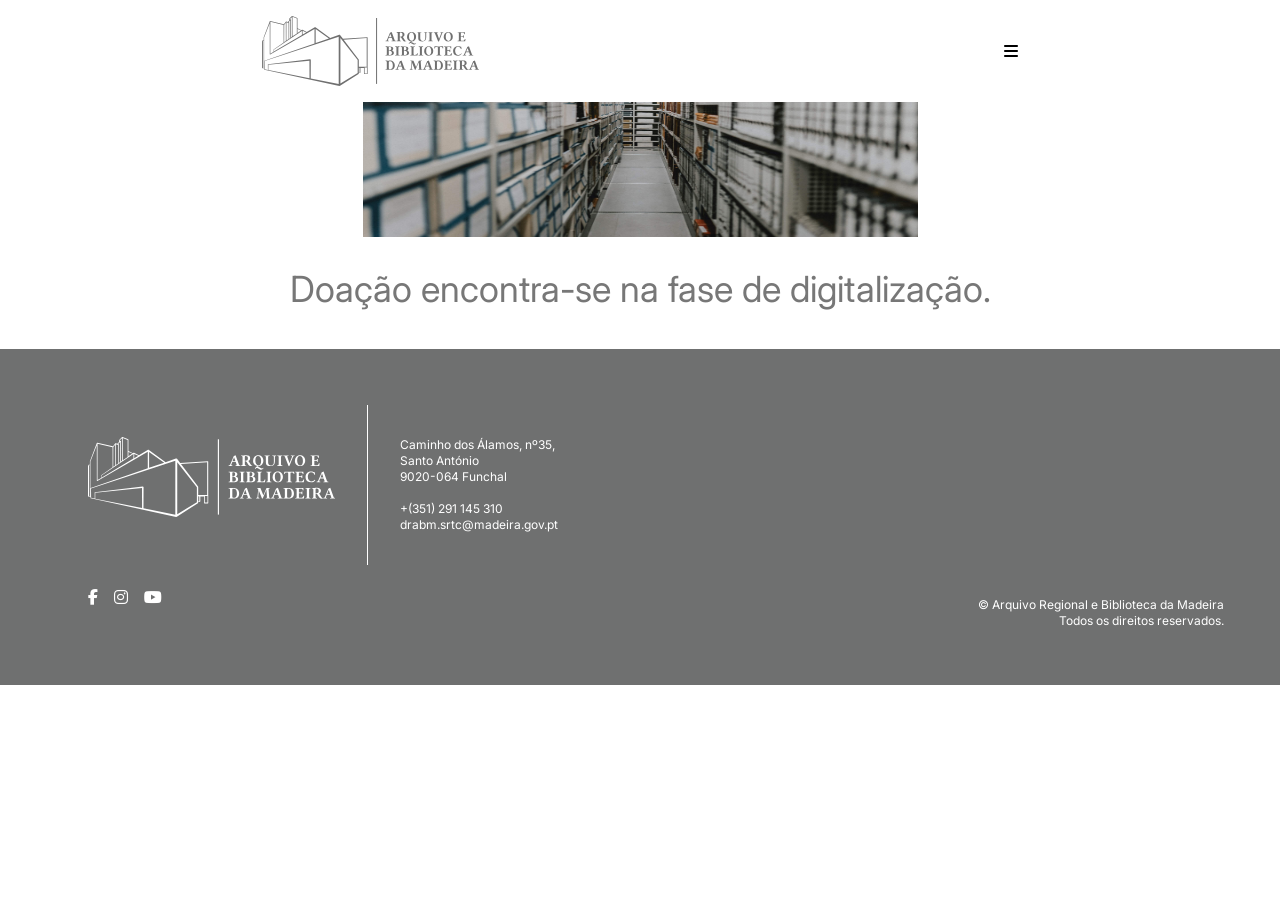
==== src/doacao-notfound.html @ 54fde59d "added doacao-notfound page and fixed width in some box on main page" ====
<!doctype html>
<html lang="pt-pt">
<head>
    <meta charset="UTF-8">
    <meta name="viewport" content="width=device-width, initial-scale=1.0">
    <link rel="stylesheet" href="https://cdnjs.cloudflare.com/ajax/libs/font-awesome/6.6.0/css/all.min.css"
          integrity="sha512-Kc323vGBEqzTmouAECnVceyQqyqdsSiqLQISBL29aUW4U/M7pSPA/gEUZQqv1cwx4OnYxTxve5UMg5GT6L4JJg=="
          crossorigin="anonymous" referrerpolicy="no-referrer"/>
    <link rel="icon" href="../assets/favicon-16x16.png">
    <link href="./output.css" rel="stylesheet">
    <title>Mural ABM</title>
</head>
<body>
<nav class="flex w-full items-center justify-around py-4 lg:items-end fixed bg-white ">
    <a href="https://abm.madeira.gov.pt/"><img src="../assets/logo.svg" alt="logo abm" class="h-[70px]"></a>
    <i class="fa-solid fa-bars lg:hidden"></i>
    <div class="hidden flex-row space-x-4 lg:flex border-b py-2 border-[#707070] w-[1000px] items-center justify-end">
        <a href="info.html" class="text-base uppercase font-bold text-gray-links hover:text-gray-links-hover">Info</a>
        <a href="index.html"
           class="text-base uppercase font-bold text-gray-links hover:text-gray-links-hover">Doadores</a>
        <a href="https://abm.madeira.gov.pt/contactos/"
           class="text-base uppercase font-bold text-gray-links hover:text-gray-links-hover" target="_blank">Contacte-nos</a>
    </div>
</nav>

<main class="flex flex-col justify-center items-center">
    <img src="../assets/info.jpg" alt="" class="w-[555px] h-[237px] lg:w-[1600px] lg:h-[686px] ">

    <h1 class="text-4xl mt-8 text-gray-links">Doação encontra-se na fase de digitalização.</h1>
</main>
<footer class="bg-[#6F7070] p-14 mt-10 flex flex-col lg:flex-row">
    <div class="flex flex-row lg:ml-[100px]">
        <div class="p-8">
            <img src="../assets/logo_white.svg" alt="logo" class="h-[80px] lg:h-full">
        </div>
        <div class="border-white border-l p-8 space-y-4">
            <p class="text-xs text-white">Caminho dos Álamos, nº35, <br> Santo António <br> 9020-064 Funchal</p>
            <div>
                <p class="text-xs text-white">+(351) 291 145 310</p>
                <p class="text-xs text-white">drabm.srtc@madeira.gov.pt</p>
            </div>
        </div>
    </div>
    <div class="flex flex-row justify-between items-center lg:w-full lg:border-white lg:border-l">
        <div class="flex flex-row px-8 space-x-4">
            <a href="https://www.facebook.com/arquivobibliotecamadeira/"><i
                    class="fa-brands fa-facebook-f text-white"></i></a>
            <a href="https://www.instagram.com/arquivo.biblioteca.madeira/"><i
                    class="fa-brands fa-instagram text-white"></i></a>
            <a href="https://www.youtube.com/channel/UCJ10uMI0Lk1GGE_F5EHrBcg"> <i
                    class="fa-brands fa-youtube text-white"></i></a>
        </div>
        <div class="mt-8 lg:mr-[150px]">
            <p class="text-xs text-white text-end ">© Arquivo Regional e Biblioteca da Madeira <br> Todos os direitos
                reservados.</p>
        </div>
    </div>
</footer>
</body>
</html>
---- src/output.css ----
@import url('https://fonts.googleapis.com/css2?family=Inter:ital,opsz,wght@0,14..32,100..900;1,14..32,100..900&display=swap');

/*
! tailwindcss v3.4.10 | MIT License | https://tailwindcss.com
*/

/*
1. Prevent padding and border from affecting element width. (https://github.com/mozdevs/cssremedy/issues/4)
2. Allow adding a border to an element by just adding a border-width. (https://github.com/tailwindcss/tailwindcss/pull/116)
*/

*,
::before,
::after {
  box-sizing: border-box;
  /* 1 */
  border-width: 0;
  /* 2 */
  border-style: solid;
  /* 2 */
  border-color: #e5e7eb;
  /* 2 */
}

::before,
::after {
  --tw-content: '';
}

/*
1. Use a consistent sensible line-height in all browsers.
2. Prevent adjustments of font size after orientation changes in iOS.
3. Use a more readable tab size.
4. Use the user's configured `sans` font-family by default.
5. Use the user's configured `sans` font-feature-settings by default.
6. Use the user's configured `sans` font-variation-settings by default.
7. Disable tap highlights on iOS
*/

html,
:host {
  line-height: 1.5;
  /* 1 */
  -webkit-text-size-adjust: 100%;
  /* 2 */
  -moz-tab-size: 4;
  /* 3 */
  -o-tab-size: 4;
     tab-size: 4;
  /* 3 */
  font-family: ui-sans-serif, system-ui, sans-serif, "Apple Color Emoji", "Segoe UI Emoji", "Segoe UI Symbol", "Noto Color Emoji";
  /* 4 */
  font-feature-settings: normal;
  /* 5 */
  font-variation-settings: normal;
  /* 6 */
  -webkit-tap-highlight-color: transparent;
  /* 7 */
}

/*
1. Remove the margin in all browsers.
2. Inherit line-height from `html` so users can set them as a class directly on the `html` element.
*/

body {
  margin: 0;
  /* 1 */
  line-height: inherit;
  /* 2 */
}

/*
1. Add the correct height in Firefox.
2. Correct the inheritance of border color in Firefox. (https://bugzilla.mozilla.org/show_bug.cgi?id=190655)
3. Ensure horizontal rules are visible by default.
*/

hr {
  height: 0;
  /* 1 */
  color: inherit;
  /* 2 */
  border-top-width: 1px;
  /* 3 */
}

/*
Add the correct text decoration in Chrome, Edge, and Safari.
*/

abbr:where([title]) {
  -webkit-text-decoration: underline dotted;
          text-decoration: underline dotted;
}

/*
Remove the default font size and weight for headings.
*/

h1,
h2,
h3,
h4,
h5,
h6 {
  font-size: inherit;
  font-weight: inherit;
}

/*
Reset links to optimize for opt-in styling instead of opt-out.
*/

a {
  color: inherit;
  text-decoration: inherit;
}

/*
Add the correct font weight in Edge and Safari.
*/

b,
strong {
  font-weight: bolder;
}

/*
1. Use the user's configured `mono` font-family by default.
2. Use the user's configured `mono` font-feature-settings by default.
3. Use the user's configured `mono` font-variation-settings by default.
4. Correct the odd `em` font sizing in all browsers.
*/

code,
kbd,
samp,
pre {
  font-family: ui-monospace, SFMono-Regular, Menlo, Monaco, Consolas, "Liberation Mono", "Courier New", monospace;
  /* 1 */
  font-feature-settings: normal;
  /* 2 */
  font-variation-settings: normal;
  /* 3 */
  font-size: 1em;
  /* 4 */
}

/*
Add the correct font size in all browsers.
*/

small {
  font-size: 80%;
}

/*
Prevent `sub` and `sup` elements from affecting the line height in all browsers.
*/

sub,
sup {
  font-size: 75%;
  line-height: 0;
  position: relative;
  vertical-align: baseline;
}

sub {
  bottom: -0.25em;
}

sup {
  top: -0.5em;
}

/*
1. Remove text indentation from table contents in Chrome and Safari. (https://bugs.chromium.org/p/chromium/issues/detail?id=999088, https://bugs.webkit.org/show_bug.cgi?id=201297)
2. Correct table border color inheritance in all Chrome and Safari. (https://bugs.chromium.org/p/chromium/issues/detail?id=935729, https://bugs.webkit.org/show_bug.cgi?id=195016)
3. Remove gaps between table borders by default.
*/

table {
  text-indent: 0;
  /* 1 */
  border-color: inherit;
  /* 2 */
  border-collapse: collapse;
  /* 3 */
}

/*
1. Change the font styles in all browsers.
2. Remove the margin in Firefox and Safari.
3. Remove default padding in all browsers.
*/

button,
input,
optgroup,
select,
textarea {
  font-family: inherit;
  /* 1 */
  font-feature-settings: inherit;
  /* 1 */
  font-variation-settings: inherit;
  /* 1 */
  font-size: 100%;
  /* 1 */
  font-weight: inherit;
  /* 1 */
  line-height: inherit;
  /* 1 */
  letter-spacing: inherit;
  /* 1 */
  color: inherit;
  /* 1 */
  margin: 0;
  /* 2 */
  padding: 0;
  /* 3 */
}

/*
Remove the inheritance of text transform in Edge and Firefox.
*/

button,
select {
  text-transform: none;
}

/*
1. Correct the inability to style clickable types in iOS and Safari.
2. Remove default button styles.
*/

button,
input:where([type='button']),
input:where([type='reset']),
input:where([type='submit']) {
  -webkit-appearance: button;
  /* 1 */
  background-color: transparent;
  /* 2 */
  background-image: none;
  /* 2 */
}

/*
Use the modern Firefox focus style for all focusable elements.
*/

:-moz-focusring {
  outline: auto;
}

/*
Remove the additional `:invalid` styles in Firefox. (https://github.com/mozilla/gecko-dev/blob/2f9eacd9d3d995c937b4251a5557d95d494c9be1/layout/style/res/forms.css#L728-L737)
*/

:-moz-ui-invalid {
  box-shadow: none;
}

/*
Add the correct vertical alignment in Chrome and Firefox.
*/

progress {
  vertical-align: baseline;
}

/*
Correct the cursor style of increment and decrement buttons in Safari.
*/

::-webkit-inner-spin-button,
::-webkit-outer-spin-button {
  height: auto;
}

/*
1. Correct the odd appearance in Chrome and Safari.
2. Correct the outline style in Safari.
*/

[type='search'] {
  -webkit-appearance: textfield;
  /* 1 */
  outline-offset: -2px;
  /* 2 */
}

/*
Remove the inner padding in Chrome and Safari on macOS.
*/

::-webkit-search-decoration {
  -webkit-appearance: none;
}

/*
1. Correct the inability to style clickable types in iOS and Safari.
2. Change font properties to `inherit` in Safari.
*/

::-webkit-file-upload-button {
  -webkit-appearance: button;
  /* 1 */
  font: inherit;
  /* 2 */
}

/*
Add the correct display in Chrome and Safari.
*/

summary {
  display: list-item;
}

/*
Removes the default spacing and border for appropriate elements.
*/

blockquote,
dl,
dd,
h1,
h2,
h3,
h4,
h5,
h6,
hr,
figure,
p,
pre {
  margin: 0;
}

fieldset {
  margin: 0;
  padding: 0;
}

legend {
  padding: 0;
}

ol,
ul,
menu {
  list-style: none;
  margin: 0;
  padding: 0;
}

/*
Reset default styling for dialogs.
*/

dialog {
  padding: 0;
}

/*
Prevent resizing textareas horizontally by default.
*/

textarea {
  resize: vertical;
}

/*
1. Reset the default placeholder opacity in Firefox. (https://github.com/tailwindlabs/tailwindcss/issues/3300)
2. Set the default placeholder color to the user's configured gray 400 color.
*/

input::-moz-placeholder, textarea::-moz-placeholder {
  opacity: 1;
  /* 1 */
  color: #9ca3af;
  /* 2 */
}

input::placeholder,
textarea::placeholder {
  opacity: 1;
  /* 1 */
  color: #9ca3af;
  /* 2 */
}

/*
Set the default cursor for buttons.
*/

button,
[role="button"] {
  cursor: pointer;
}

/*
Make sure disabled buttons don't get the pointer cursor.
*/

:disabled {
  cursor: default;
}

/*
1. Make replaced elements `display: block` by default. (https://github.com/mozdevs/cssremedy/issues/14)
2. Add `vertical-align: middle` to align replaced elements more sensibly by default. (https://github.com/jensimmons/cssremedy/issues/14#issuecomment-634934210)
   This can trigger a poorly considered lint error in some tools but is included by design.
*/

img,
svg,
video,
canvas,
audio,
iframe,
embed,
object {
  display: block;
  /* 1 */
  vertical-align: middle;
  /* 2 */
}

/*
Constrain images and videos to the parent width and preserve their intrinsic aspect ratio. (https://github.com/mozdevs/cssremedy/issues/14)
*/

img,
video {
  max-width: 100%;
  height: auto;
}

/* Make elements with the HTML hidden attribute stay hidden by default */

[hidden] {
  display: none;
}

*, ::before, ::after{
  --tw-border-spacing-x: 0;
  --tw-border-spacing-y: 0;
  --tw-translate-x: 0;
  --tw-translate-y: 0;
  --tw-rotate: 0;
  --tw-skew-x: 0;
  --tw-skew-y: 0;
  --tw-scale-x: 1;
  --tw-scale-y: 1;
  --tw-pan-x:  ;
  --tw-pan-y:  ;
  --tw-pinch-zoom:  ;
  --tw-scroll-snap-strictness: proximity;
  --tw-gradient-from-position:  ;
  --tw-gradient-via-position:  ;
  --tw-gradient-to-position:  ;
  --tw-ordinal:  ;
  --tw-slashed-zero:  ;
  --tw-numeric-figure:  ;
  --tw-numeric-spacing:  ;
  --tw-numeric-fraction:  ;
  --tw-ring-inset:  ;
  --tw-ring-offset-width: 0px;
  --tw-ring-offset-color: #fff;
  --tw-ring-color: rgb(59 130 246 / 0.5);
  --tw-ring-offset-shadow: 0 0 #0000;
  --tw-ring-shadow: 0 0 #0000;
  --tw-shadow: 0 0 #0000;
  --tw-shadow-colored: 0 0 #0000;
  --tw-blur:  ;
  --tw-brightness:  ;
  --tw-contrast:  ;
  --tw-grayscale:  ;
  --tw-hue-rotate:  ;
  --tw-invert:  ;
  --tw-saturate:  ;
  --tw-sepia:  ;
  --tw-drop-shadow:  ;
  --tw-backdrop-blur:  ;
  --tw-backdrop-brightness:  ;
  --tw-backdrop-contrast:  ;
  --tw-backdrop-grayscale:  ;
  --tw-backdrop-hue-rotate:  ;
  --tw-backdrop-invert:  ;
  --tw-backdrop-opacity:  ;
  --tw-backdrop-saturate:  ;
  --tw-backdrop-sepia:  ;
  --tw-contain-size:  ;
  --tw-contain-layout:  ;
  --tw-contain-paint:  ;
  --tw-contain-style:  ;
}

::backdrop{
  --tw-border-spacing-x: 0;
  --tw-border-spacing-y: 0;
  --tw-translate-x: 0;
  --tw-translate-y: 0;
  --tw-rotate: 0;
  --tw-skew-x: 0;
  --tw-skew-y: 0;
  --tw-scale-x: 1;
  --tw-scale-y: 1;
  --tw-pan-x:  ;
  --tw-pan-y:  ;
  --tw-pinch-zoom:  ;
  --tw-scroll-snap-strictness: proximity;
  --tw-gradient-from-position:  ;
  --tw-gradient-via-position:  ;
  --tw-gradient-to-position:  ;
  --tw-ordinal:  ;
  --tw-slashed-zero:  ;
  --tw-numeric-figure:  ;
  --tw-numeric-spacing:  ;
  --tw-numeric-fraction:  ;
  --tw-ring-inset:  ;
  --tw-ring-offset-width: 0px;
  --tw-ring-offset-color: #fff;
  --tw-ring-color: rgb(59 130 246 / 0.5);
  --tw-ring-offset-shadow: 0 0 #0000;
  --tw-ring-shadow: 0 0 #0000;
  --tw-shadow: 0 0 #0000;
  --tw-shadow-colored: 0 0 #0000;
  --tw-blur:  ;
  --tw-brightness:  ;
  --tw-contrast:  ;
  --tw-grayscale:  ;
  --tw-hue-rotate:  ;
  --tw-invert:  ;
  --tw-saturate:  ;
  --tw-sepia:  ;
  --tw-drop-shadow:  ;
  --tw-backdrop-blur:  ;
  --tw-backdrop-brightness:  ;
  --tw-backdrop-contrast:  ;
  --tw-backdrop-grayscale:  ;
  --tw-backdrop-hue-rotate:  ;
  --tw-backdrop-invert:  ;
  --tw-backdrop-opacity:  ;
  --tw-backdrop-saturate:  ;
  --tw-backdrop-sepia:  ;
  --tw-contain-size:  ;
  --tw-contain-layout:  ;
  --tw-contain-paint:  ;
  --tw-contain-style:  ;
}

.container{
  width: 100%;
}

@media (min-width: 384px){
  .container{
    max-width: 384px;
  }
}

@media (min-width: 640px){
  .container{
    max-width: 640px;
  }
}

@media (min-width: 1536px){
  .container{
    max-width: 1536px;
  }
}

.fixed{
  position: fixed;
}

.absolute{
  position: absolute;
}

.relative{
  position: relative;
}

.top-0{
  top: 0px;
}

.z-40{
  z-index: 40;
}

.z-0{
  z-index: 0;
}

.z-50{
  z-index: 50;
}

.mx-auto{
  margin-left: auto;
  margin-right: auto;
}

.mt-0{
  margin-top: 0px;
}

.mt-10{
  margin-top: 2.5rem;
}

.mt-16{
  margin-top: 4rem;
}

.mt-8{
  margin-top: 2rem;
}

.flex{
  display: flex;
}

.hidden{
  display: none;
}

.h-\[237px\]{
  height: 237px;
}

.h-\[70px\]{
  height: 70px;
}

.h-\[80px\]{
  height: 80px;
}

.h-\[200px\]{
  height: 200px;
}

.h-\[100px\]{
  height: 100px;
}

.w-\[1000px\]{
  width: 1000px;
}

.w-\[555px\]{
  width: 555px;
}

.w-fit{
  width: -moz-fit-content;
  width: fit-content;
}

.w-full{
  width: 100%;
}

.flex-row{
  flex-direction: row;
}

.flex-col{
  flex-direction: column;
}

.items-start{
  align-items: flex-start;
}

.items-end{
  align-items: flex-end;
}

.items-center{
  align-items: center;
}

.justify-start{
  justify-content: flex-start;
}

.justify-end{
  justify-content: flex-end;
}

.justify-center{
  justify-content: center;
}

.justify-between{
  justify-content: space-between;
}

.justify-around{
  justify-content: space-around;
}

.space-x-4 > :not([hidden]) ~ :not([hidden]){
  --tw-space-x-reverse: 0;
  margin-right: calc(1rem * var(--tw-space-x-reverse));
  margin-left: calc(1rem * calc(1 - var(--tw-space-x-reverse)));
}

.space-y-4 > :not([hidden]) ~ :not([hidden]){
  --tw-space-y-reverse: 0;
  margin-top: calc(1rem * calc(1 - var(--tw-space-y-reverse)));
  margin-bottom: calc(1rem * var(--tw-space-y-reverse));
}

.rounded-full{
  border-radius: 9999px;
}

.border{
  border-width: 1px;
}

.border-b{
  border-bottom-width: 1px;
}

.border-l{
  border-left-width: 1px;
}

.border-\[\#707070\]{
  --tw-border-opacity: 1;
  border-color: rgb(112 112 112 / var(--tw-border-opacity));
}

.border-white{
  --tw-border-opacity: 1;
  border-color: rgb(255 255 255 / var(--tw-border-opacity));
}

.bg-\[\#6F7070\]{
  --tw-bg-opacity: 1;
  background-color: rgb(111 112 112 / var(--tw-bg-opacity));
}

.bg-white{
  --tw-bg-opacity: 1;
  background-color: rgb(255 255 255 / var(--tw-bg-opacity));
}

.p-14{
  padding: 3.5rem;
}

.p-20{
  padding: 5rem;
}

.p-4{
  padding: 1rem;
}

.p-8{
  padding: 2rem;
}

.px-20{
  padding-left: 5rem;
  padding-right: 5rem;
}

.px-4{
  padding-left: 1rem;
  padding-right: 1rem;
}

.px-8{
  padding-left: 2rem;
  padding-right: 2rem;
}

.py-2{
  padding-top: 0.5rem;
  padding-bottom: 0.5rem;
}

.py-4{
  padding-top: 1rem;
  padding-bottom: 1rem;
}

.text-center{
  text-align: center;
}

.text-end{
  text-align: end;
}

.text-2xl{
  font-size: 1.5rem;
  line-height: 2rem;
}

.text-4xl{
  font-size: 2.25rem;
  line-height: 2.5rem;
}

.text-base{
  font-size: 1rem;
  line-height: 1.5rem;
}

.text-lg{
  font-size: 1.125rem;
  line-height: 1.75rem;
}

.text-xl{
  font-size: 1.25rem;
  line-height: 1.75rem;
}

.text-xs{
  font-size: 0.75rem;
  line-height: 1rem;
}

.font-bold{
  font-weight: 700;
}

.font-light{
  font-weight: 300;
}

.uppercase{
  text-transform: uppercase;
}

.leading-none{
  line-height: 1;
}

.text-\[\#707070\]{
  --tw-text-opacity: 1;
  color: rgb(112 112 112 / var(--tw-text-opacity));
}

.text-gray-links{
  --tw-text-opacity: 1;
  color: rgb(119 119 119 / var(--tw-text-opacity));
}

.text-title-gray{
  --tw-text-opacity: 1;
  color: rgb(112 112 112 / var(--tw-text-opacity));
}

.text-white{
  --tw-text-opacity: 1;
  color: rgb(255 255 255 / var(--tw-text-opacity));
}

.drop-shadow{
  --tw-drop-shadow: drop-shadow(0 1px 2px rgb(0 0 0 / 0.1)) drop-shadow(0 1px 1px rgb(0 0 0 / 0.06));
  filter: var(--tw-blur) var(--tw-brightness) var(--tw-contrast) var(--tw-grayscale) var(--tw-hue-rotate) var(--tw-invert) var(--tw-saturate) var(--tw-sepia) var(--tw-drop-shadow);
}

body {
  font-family: "Inter", sans-serif;
  font-optical-sizing: auto;
}

.box-50{
  display: flex;
  height: 60px;
  width: 100%;
  align-items: center;
  justify-content: center;
  border-width: 1px;
  --tw-border-opacity: 1;
  border-color: rgb(119 118 109 / var(--tw-border-opacity));
  padding-left: 0.75rem;
  padding-right: 0.75rem;
  padding-top: 6px;
  padding-bottom: 6px;
  text-align: center;
  font-size: 1rem;
  line-height: 1.5rem;
  font-weight: 700;
  --tw-text-opacity: 1;
  color: rgb(119 118 109 / var(--tw-text-opacity));
}

.box-50:hover{
  cursor: pointer;
  --tw-bg-opacity: 1;
  background-color: rgb(119 118 109 / var(--tw-bg-opacity));
  --tw-text-opacity: 1;
  color: rgb(255 255 255 / var(--tw-text-opacity));
}

@media (min-width: 640px){
  .box-50{
    width: -moz-fit-content;
    width: fit-content;
    align-items: flex-start;
  }
}

@media (min-width: 1536px){
  .box-50{
    width: 216.28px;
    justify-content: flex-start;
    border-width: 2px;
    text-align: start;
  }
}

.box-75{
  display: flex;
  height: 85px;
  width: 100%;
  align-items: center;
  justify-content: center;
  border-width: 1px;
  --tw-border-opacity: 1;
  border-color: rgb(181 181 174 / var(--tw-border-opacity));
  padding-left: 0.75rem;
  padding-right: 0.75rem;
  padding-top: 6px;
  padding-bottom: 6px;
  text-align: center;
  font-size: 1rem;
  line-height: 1.5rem;
  font-weight: 700;
  --tw-text-opacity: 1;
  color: rgb(181 181 174 / var(--tw-text-opacity));
}

.box-75:hover{
  cursor: pointer;
  --tw-bg-opacity: 1;
  background-color: rgb(181 181 174 / var(--tw-bg-opacity));
  --tw-text-opacity: 1;
  color: rgb(255 255 255 / var(--tw-text-opacity));
}

@media (min-width: 640px){
  .box-75{
    width: -moz-fit-content;
    width: fit-content;
    align-items: flex-start;
  }
}

@media (min-width: 1536px){
  .box-75{
    width: 216.28px;
    justify-content: flex-start;
    border-width: 2px;
    text-align: start;
  }
}

.box-100{
  display: flex;
  height: 100px;
  width: 100%;
  align-items: center;
  justify-content: center;
  border-width: 1px;
  --tw-border-opacity: 1;
  border-color: rgb(147 147 147 / var(--tw-border-opacity));
  padding-left: 0.75rem;
  padding-right: 0.75rem;
  padding-top: 6px;
  padding-bottom: 6px;
  text-align: center;
  font-size: 1rem;
  line-height: 1.5rem;
  font-weight: 700;
  --tw-text-opacity: 1;
  color: rgb(147 147 147 / var(--tw-text-opacity));
}

.box-100:hover{
  cursor: pointer;
  --tw-bg-opacity: 1;
  background-color: rgb(147 147 147 / var(--tw-bg-opacity));
  --tw-text-opacity: 1;
  color: rgb(255 255 255 / var(--tw-text-opacity));
}

@media (min-width: 640px){
  .box-100{
    width: -moz-fit-content;
    width: fit-content;
    align-items: flex-start;
  }
}

@media (min-width: 1536px){
  .box-100{
    width: 216.28px;
    justify-content: flex-start;
    border-width: 2px;
    text-align: start;
  }
}

.hover\:bg-\[\#707070\]:hover{
  --tw-bg-opacity: 1;
  background-color: rgb(112 112 112 / var(--tw-bg-opacity));
}

.hover\:text-gray-links-hover:hover{
  --tw-text-opacity: 1;
  color: rgb(181 181 174 / var(--tw-text-opacity));
}

.hover\:text-white:hover{
  --tw-text-opacity: 1;
  color: rgb(255 255 255 / var(--tw-text-opacity));
}

@media (min-width: 640px){
  .sm\:mt-\[25px\]{
    margin-top: 25px;
  }

  .sm\:flex-row{
    flex-direction: row;
  }

  .sm\:items-start{
    align-items: flex-start;
  }

  .sm\:items-end{
    align-items: flex-end;
  }

  .sm\:justify-center{
    justify-content: center;
  }
}

@media (min-width: 1536px){
  .lg\:fixed{
    position: fixed;
  }

  .lg\:absolute{
    position: absolute;
  }

  .lg\:relative{
    position: relative;
  }

  .lg\:-top-10{
    top: -2.5rem;
  }

  .lg\:-top-\[102px\]{
    top: -102px;
  }

  .lg\:-top-\[140px\]{
    top: -140px;
  }

  .lg\:-top-\[142px\]{
    top: -142px;
  }

  .lg\:-top-\[157px\]{
    top: -157px;
  }

  .lg\:-top-\[159px\]{
    top: -159px;
  }

  .lg\:-top-\[171px\]{
    top: -171px;
  }

  .lg\:-top-\[174px\]{
    top: -174px;
  }

  .lg\:-top-\[175px\]{
    top: -175px;
  }

  .lg\:-top-\[17px\]{
    top: -17px;
  }

  .lg\:-top-\[199px\]{
    top: -199px;
  }

  .lg\:-top-\[213px\]{
    top: -213px;
  }

  .lg\:-top-\[216px\]{
    top: -216px;
  }

  .lg\:-top-\[230px\]{
    top: -230px;
  }

  .lg\:-top-\[233px\]{
    top: -233px;
  }

  .lg\:-top-\[247px\]{
    top: -247px;
  }

  .lg\:-top-\[258px\]{
    top: -258px;
  }

  .lg\:-top-\[275px\]{
    top: -275px;
  }

  .lg\:-top-\[292px\]{
    top: -292px;
  }

  .lg\:-top-\[2px\]{
    top: -2px;
  }

  .lg\:-top-\[300px\]{
    top: -300px;
  }

  .lg\:-top-\[316px\]{
    top: -316px;
  }

  .lg\:-top-\[318px\]{
    top: -318px;
  }

  .lg\:-top-\[341px\]{
    top: -341px;
  }

  .lg\:-top-\[358px\]{
    top: -358px;
  }

  .lg\:-top-\[389px\]{
    top: -389px;
  }

  .lg\:-top-\[399px\]{
    top: -399px;
  }

  .lg\:-top-\[406px\]{
    top: -406px;
  }

  .lg\:-top-\[435px\]{
    top: -435px;
  }

  .lg\:-top-\[443px\]{
    top: -443px;
  }

  .lg\:-top-\[448px\]{
    top: -448px;
  }

  .lg\:-top-\[452px\]{
    top: -452px;
  }

  .lg\:-top-\[457px\]{
    top: -457px;
  }

  .lg\:-top-\[460px\]{
    top: -460px;
  }

  .lg\:-top-\[470px\]{
    top: -470px;
  }

  .lg\:-top-\[474px\]{
    top: -474px;
  }

  .lg\:-top-\[486px\]{
    top: -486px;
  }

  .lg\:-top-\[497px\]{
    top: -497px;
  }

  .lg\:-top-\[503px\]{
    top: -503px;
  }

  .lg\:-top-\[520px\]{
    top: -520px;
  }

  .lg\:-top-\[531px\]{
    top: -531px;
  }

  .lg\:-top-\[532px\]{
    top: -532px;
  }

  .lg\:-top-\[533px\]{
    top: -533px;
  }

  .lg\:-top-\[558px\]{
    top: -558px;
  }

  .lg\:-top-\[562px\]{
    top: -562px;
  }

  .lg\:-top-\[565px\]{
    top: -565px;
  }

  .lg\:-top-\[575px\]{
    top: -575px;
  }

  .lg\:-top-\[57px\]{
    top: -57px;
  }

  .lg\:-top-\[580px\]{
    top: -580px;
  }

  .lg\:-top-\[592px\]{
    top: -592px;
  }

  .lg\:-top-\[594px\]{
    top: -594px;
  }

  .lg\:-top-\[595px\]{
    top: -595px;
  }

  .lg\:-top-\[613px\]{
    top: -613px;
  }

  .lg\:-top-\[615px\]{
    top: -615px;
  }

  .lg\:-top-\[617px\]{
    top: -617px;
  }

  .lg\:-top-\[619px\]{
    top: -619px;
  }

  .lg\:-top-\[630px\]{
    top: -630px;
  }

  .lg\:-top-\[632px\]{
    top: -632px;
  }

  .lg\:-top-\[634px\]{
    top: -634px;
  }

  .lg\:-top-\[636px\]{
    top: -636px;
  }

  .lg\:-top-\[678px\]{
    top: -678px;
  }

  .lg\:-top-\[86px\]{
    top: -86px;
  }

  .lg\:bottom-0{
    bottom: 0px;
  }

  .lg\:left-0{
    left: 0px;
  }

  .lg\:left-\[1010px\]{
    left: 1010px;
  }

  .lg\:left-\[14\%\]{
    left: 14%;
  }

  .lg\:left-\[19\%\]{
    left: 19%;
  }

  .lg\:left-\[1px\]{
    left: 1px;
  }

  .lg\:left-\[214px\]{
    left: 214px;
  }

  .lg\:left-\[292px\]{
    left: 292px;
  }

  .lg\:left-\[33\%\]{
    left: 33%;
  }

  .lg\:left-\[365px\]{
    left: 365px;
  }

  .lg\:left-\[430px\]{
    left: 430px;
  }

  .lg\:left-\[45\%\]{
    left: 45%;
  }

  .lg\:left-\[5\%\]{
    left: 5%;
  }

  .lg\:left-\[50\%\]{
    left: 50%;
  }

  .lg\:left-\[507px\]{
    left: 507px;
  }

  .lg\:left-\[580px\]{
    left: 580px;
  }

  .lg\:left-\[59\%\]{
    left: 59%;
  }

  .lg\:left-\[685px\]{
    left: 685px;
  }

  .lg\:left-\[721\.28px\]{
    left: 721.28px;
  }

  .lg\:left-\[722px\]{
    left: 722px;
  }

  .lg\:left-\[77px\]{
    left: 77px;
  }

  .lg\:left-\[795px\]{
    left: 795px;
  }

  .lg\:left-\[939\.56px\]{
    left: 939.56px;
  }

  .lg\:right-0{
    right: 0px;
  }

  .lg\:right-\[165px\]{
    right: 165px;
  }

  .lg\:right-\[216px\]{
    right: 216px;
  }

  .lg\:right-\[414px\]{
    right: 414px;
  }

  .lg\:right-\[5\%\]{
    right: 5%;
  }

  .lg\:top-0{
    top: 0px;
  }

  .lg\:top-\[2px\]{
    top: 2px;
  }

  .lg\:right-\[215px\]{
    right: 215px;
  }

  .lg\:left-\[100px\]{
    left: 100px;
  }

  .lg\:left-\[293px\]{
    left: 293px;
  }

  .lg\:left-\[216px\]{
    left: 216px;
  }

  .lg\:left-\[1011px\]{
    left: 1011px;
  }

  .lg\:z-50{
    z-index: 50;
  }

  .lg\:ml-\[100px\]{
    margin-left: 100px;
  }

  .lg\:mr-\[150px\]{
    margin-right: 150px;
  }

  .lg\:mt-0{
    margin-top: 0px;
  }

  .lg\:mt-\[100px\]{
    margin-top: 100px;
  }

  .lg\:flex{
    display: flex;
  }

  .lg\:hidden{
    display: none;
  }

  .lg\:h-\[100px\]{
    height: 100px;
  }

  .lg\:h-\[110px\]{
    height: 110px;
  }

  .lg\:h-\[111px\]{
    height: 111px;
  }

  .lg\:h-\[113px\]{
    height: 113px;
  }

  .lg\:h-\[114px\]{
    height: 114px;
  }

  .lg\:h-\[62px\]{
    height: 62px;
  }

  .lg\:h-\[64px\]{
    height: 64px;
  }

  .lg\:h-\[686px\]{
    height: 686px;
  }

  .lg\:h-\[77px\]{
    height: 77px;
  }

  .lg\:h-\[85px\]{
    height: 85px;
  }

  .lg\:h-\[87px\]{
    height: 87px;
  }

  .lg\:h-\[89px\]{
    height: 89px;
  }

  .lg\:h-\[90px\]{
    height: 90px;
  }

  .lg\:h-\[98px\]{
    height: 98px;
  }

  .lg\:h-full{
    height: 100%;
  }

  .lg\:h-\[293px\]{
    height: 293px;
  }

  .lg\:w-\[1600px\]{
    width: 1600px;
  }

  .lg\:w-\[198px\]{
    width: 198px;
  }

  .lg\:w-\[220px\]{
    width: 220px;
  }

  .lg\:w-\[262px\]{
    width: 262px;
  }

  .lg\:w-\[650px\]{
    width: 650px;
  }

  .lg\:w-full{
    width: 100%;
  }

  .lg\:w-\[217px\]{
    width: 217px;
  }

  .lg\:w-\[263px\]{
    width: 263px;
  }

  .lg\:w-\[199px\]{
    width: 199px;
  }

  .lg\:w-\[218px\]{
    width: 218px;
  }

  .lg\:w-\[219px\]{
    width: 219px;
  }

  .lg\:flex-row{
    flex-direction: row;
  }

  .lg\:flex-col{
    flex-direction: column;
  }

  .lg\:items-start{
    align-items: flex-start;
  }

  .lg\:items-end{
    align-items: flex-end;
  }

  .lg\:items-center{
    align-items: center;
  }

  .lg\:border-l{
    border-left-width: 1px;
  }

  .lg\:border-white{
    --tw-border-opacity: 1;
    border-color: rgb(255 255 255 / var(--tw-border-opacity));
  }

  .lg\:px-16{
    padding-left: 4rem;
    padding-right: 4rem;
  }

  .lg\:px-40{
    padding-left: 10rem;
    padding-right: 10rem;
  }

  .lg\:text-3xl{
    font-size: 1.875rem;
    line-height: 2.25rem;
  }
}
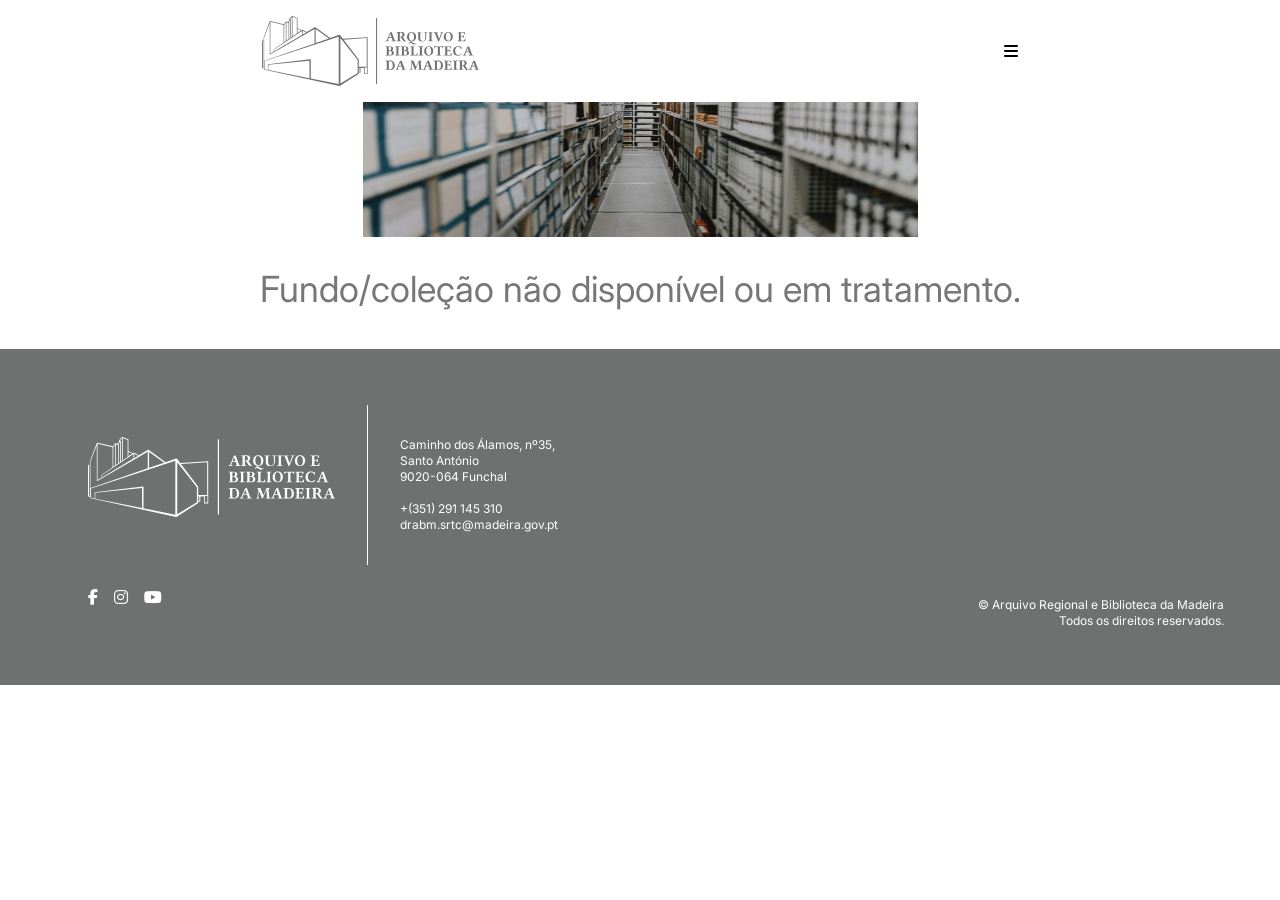
==== commit 684f27b3: "changed names of navbar" ====
--- a/src/doacao-notfound.html
+++ b/src/doacao-notfound.html
@@ -15,18 +15,17 @@
     <a href="https://abm.madeira.gov.pt/"><img src="../assets/logo.svg" alt="logo abm" class="h-[70px]"></a>
     <i class="fa-solid fa-bars lg:hidden"></i>
     <div class="hidden flex-row space-x-4 lg:flex border-b py-2 border-[#707070] w-[1000px] items-center justify-end">
-        <a href="info.html" class="text-base uppercase font-bold text-gray-links hover:text-gray-links-hover">Info</a>
+        <a href="info.html" class="text-base uppercase font-bold text-gray-links hover:text-gray-links-hover">Sobre</a>
         <a href="index.html"
-           class="text-base uppercase font-bold text-gray-links hover:text-gray-links-hover">Doadores</a>
+           class="text-base uppercase font-bold text-gray-links hover:text-gray-links-hover">Mural</a>
         <a href="https://abm.madeira.gov.pt/contactos/"
            class="text-base uppercase font-bold text-gray-links hover:text-gray-links-hover" target="_blank">Contacte-nos</a>
     </div>
 </nav>
 
 <main class="flex flex-col justify-center items-center">
-    <img src="../assets/info.jpg" alt="" class="w-[555px] h-[237px] lg:w-[1600px] lg:h-[686px] ">
-
-    <h1 class="text-4xl mt-8 text-gray-links">Doação encontra-se na fase de digitalização.</h1>
+    <img src="../assets/info.jpg" alt="" class="w-[555px] h-[237px] lg:w-[1600px] lg:h-[686px]">
+    <h1 class="text-4xl mt-8 text-gray-links">Fundo/coleção não disponível ou em tratamento.</h1>
 </main>
 <footer class="bg-[#6F7070] p-14 mt-10 flex flex-col lg:flex-row">
     <div class="flex flex-row lg:ml-[100px]">
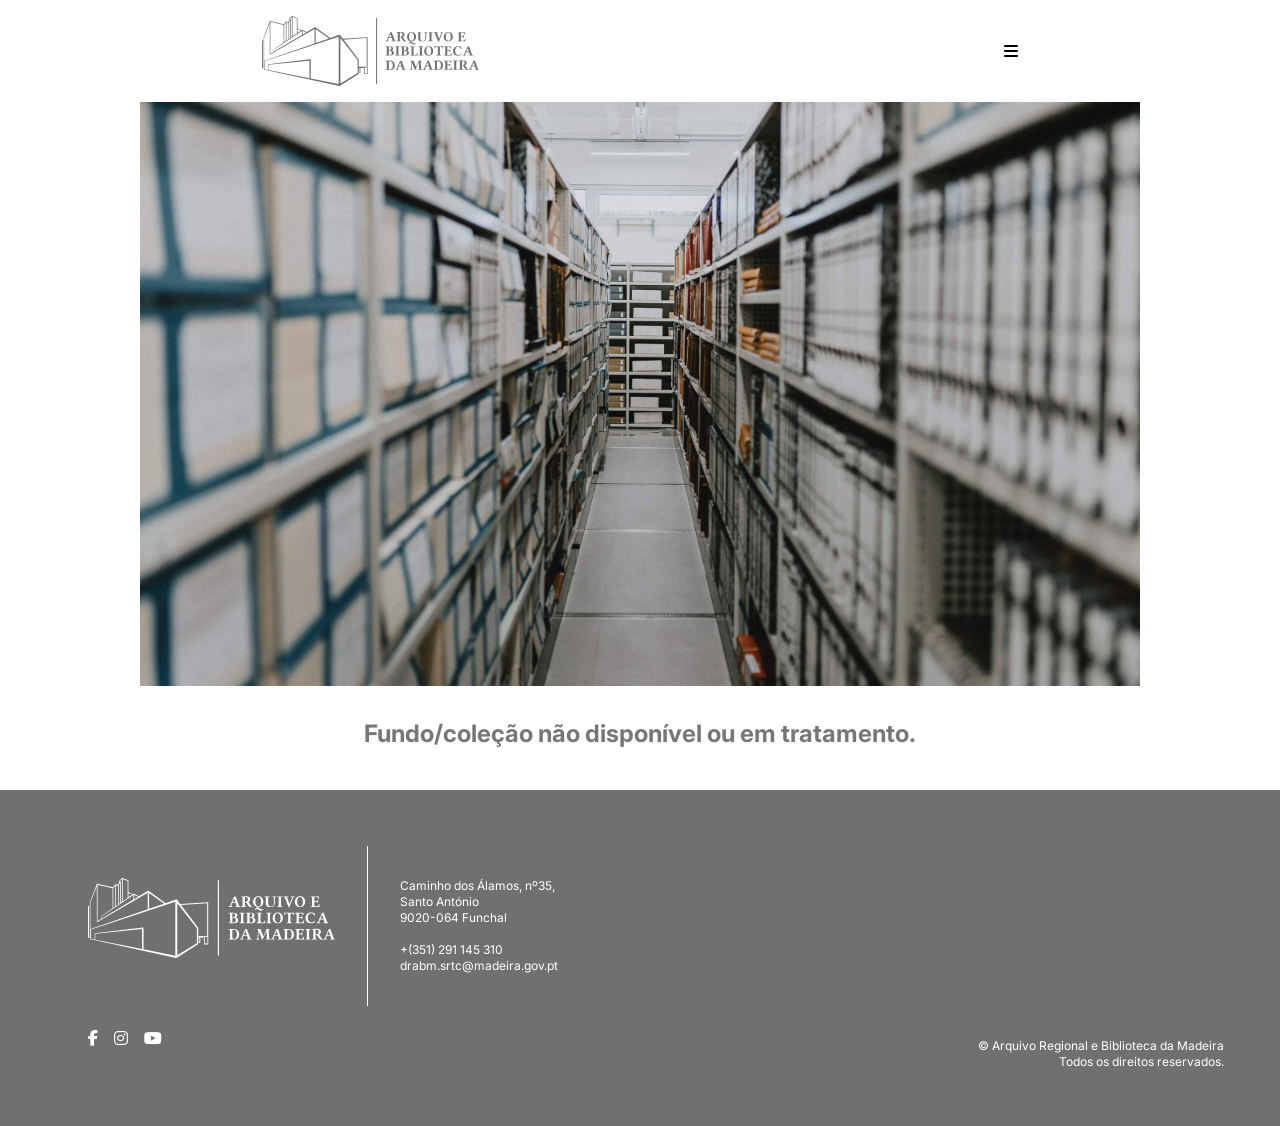
==== commit 543593f8: "fixed padding on info and doacoes-notfound page and added responsive layout to text" ====
--- a/src/doacao-notfound.html
+++ b/src/doacao-notfound.html
@@ -24,8 +24,8 @@
 </nav>
 
 <main class="flex flex-col justify-center items-center">
-    <img src="../assets/info.jpg" alt="" class="w-[555px] h-[237px] lg:w-[1600px] lg:h-[686px]">
-    <h1 class="text-4xl mt-8 text-gray-links">Fundo/coleção não disponível ou em tratamento.</h1>
+    <img src="../assets/info.jpg" alt="" class="w-[555px] h-[237px] md:w-[1000px] md:h-[686px] lg:w-[1600px] lg:h-[686px] ">
+    <h1 class="text-xl font-bold  mt-8 text-gray-links text-center md:text-2xl lg:text-4xl">Fundo/coleção não disponível ou em tratamento.</h1>
 </main>
 <footer class="bg-[#6F7070] p-14 mt-10 flex flex-col lg:flex-row">
     <div class="flex flex-row lg:ml-[100px]">
--- a/src/output.css
+++ b/src/output.css
@@ -572,6 +572,12 @@
   }
 }
 
+@media (min-width: 1024px){
+  .container{
+    max-width: 1024px;
+  }
+}
+
 @media (min-width: 1536px){
   .container{
     max-width: 1536px;
@@ -582,28 +588,8 @@
   position: fixed;
 }
 
-.absolute{
-  position: absolute;
-}
-
-.relative{
-  position: relative;
-}
-
-.top-0{
-  top: 0px;
-}
-
 .z-40{
   z-index: 40;
-}
-
-.z-0{
-  z-index: 0;
-}
-
-.z-50{
-  z-index: 50;
 }
 
 .mx-auto{
@@ -647,14 +633,6 @@
   height: 80px;
 }
 
-.h-\[200px\]{
-  height: 200px;
-}
-
-.h-\[100px\]{
-  height: 100px;
-}
-
 .w-\[1000px\]{
   width: 1000px;
 }
@@ -670,6 +648,10 @@
 
 .w-full{
   width: 100%;
+}
+
+.w-\[1200px\]{
+  width: 1200px;
 }
 
 .flex-row{
@@ -873,11 +855,6 @@
 .text-white{
   --tw-text-opacity: 1;
   color: rgb(255 255 255 / var(--tw-text-opacity));
-}
-
-.drop-shadow{
-  --tw-drop-shadow: drop-shadow(0 1px 2px rgb(0 0 0 / 0.1)) drop-shadow(0 1px 1px rgb(0 0 0 / 0.06));
-  filter: var(--tw-blur) var(--tw-brightness) var(--tw-contrast) var(--tw-grayscale) var(--tw-hue-rotate) var(--tw-invert) var(--tw-saturate) var(--tw-sepia) var(--tw-drop-shadow);
 }
 
 body {
@@ -1043,6 +1020,18 @@
     margin-top: 25px;
   }
 
+  .sm\:h-\[237px\]{
+    height: 237px;
+  }
+
+  .sm\:h-\[482px\]{
+    height: 482px;
+  }
+
+  .sm\:w-\[800px\]{
+    width: 800px;
+  }
+
   .sm\:flex-row{
     flex-direction: row;
   }
@@ -1057,6 +1046,30 @@
 
   .sm\:justify-center{
     justify-content: center;
+  }
+
+  .sm\:p-8{
+    padding: 2rem;
+  }
+}
+
+@media (min-width: 1024px){
+  .md\:h-\[686px\]{
+    height: 686px;
+  }
+
+  .md\:w-\[1000px\]{
+    width: 1000px;
+  }
+
+  .md\:text-2xl{
+    font-size: 1.5rem;
+    line-height: 2rem;
+  }
+
+  .md\:text-lg{
+    font-size: 1.125rem;
+    line-height: 1.75rem;
   }
 }
 
@@ -1349,10 +1362,18 @@
     left: 214px;
   }
 
+  .lg\:left-\[216px\]{
+    left: 216px;
+  }
+
   .lg\:left-\[292px\]{
     left: 292px;
   }
 
+  .lg\:left-\[293px\]{
+    left: 293px;
+  }
+
   .lg\:left-\[33\%\]{
     left: 33%;
   }
@@ -1421,6 +1442,10 @@
     right: 165px;
   }
 
+  .lg\:right-\[215px\]{
+    right: 215px;
+  }
+
   .lg\:right-\[216px\]{
     right: 216px;
   }
@@ -1441,26 +1466,6 @@
     top: 2px;
   }
 
-  .lg\:right-\[215px\]{
-    right: 215px;
-  }
-
-  .lg\:left-\[100px\]{
-    left: 100px;
-  }
-
-  .lg\:left-\[293px\]{
-    left: 293px;
-  }
-
-  .lg\:left-\[216px\]{
-    left: 216px;
-  }
-
-  .lg\:left-\[1011px\]{
-    left: 1011px;
-  }
-
   .lg\:z-50{
     z-index: 50;
   }
@@ -1549,10 +1554,6 @@
     height: 100%;
   }
 
-  .lg\:h-\[293px\]{
-    height: 293px;
-  }
-
   .lg\:w-\[1600px\]{
     width: 1600px;
   }
@@ -1561,6 +1562,18 @@
     width: 198px;
   }
 
+  .lg\:w-\[199px\]{
+    width: 199px;
+  }
+
+  .lg\:w-\[217px\]{
+    width: 217px;
+  }
+
+  .lg\:w-\[218px\]{
+    width: 218px;
+  }
+
   .lg\:w-\[220px\]{
     width: 220px;
   }
@@ -1569,32 +1582,16 @@
     width: 262px;
   }
 
+  .lg\:w-\[263px\]{
+    width: 263px;
+  }
+
   .lg\:w-\[650px\]{
     width: 650px;
   }
 
   .lg\:w-full{
     width: 100%;
-  }
-
-  .lg\:w-\[217px\]{
-    width: 217px;
-  }
-
-  .lg\:w-\[263px\]{
-    width: 263px;
-  }
-
-  .lg\:w-\[199px\]{
-    width: 199px;
-  }
-
-  .lg\:w-\[218px\]{
-    width: 218px;
-  }
-
-  .lg\:w-\[219px\]{
-    width: 219px;
   }
 
   .lg\:flex-row{
@@ -1626,6 +1623,10 @@
     border-color: rgb(255 255 255 / var(--tw-border-opacity));
   }
 
+  .lg\:p-20{
+    padding: 5rem;
+  }
+
   .lg\:px-16{
     padding-left: 4rem;
     padding-right: 4rem;
@@ -1640,4 +1641,14 @@
     font-size: 1.875rem;
     line-height: 2.25rem;
   }
+
+  .lg\:text-4xl{
+    font-size: 2.25rem;
+    line-height: 2.5rem;
+  }
+
+  .lg\:text-xl{
+    font-size: 1.25rem;
+    line-height: 1.75rem;
+  }
 }
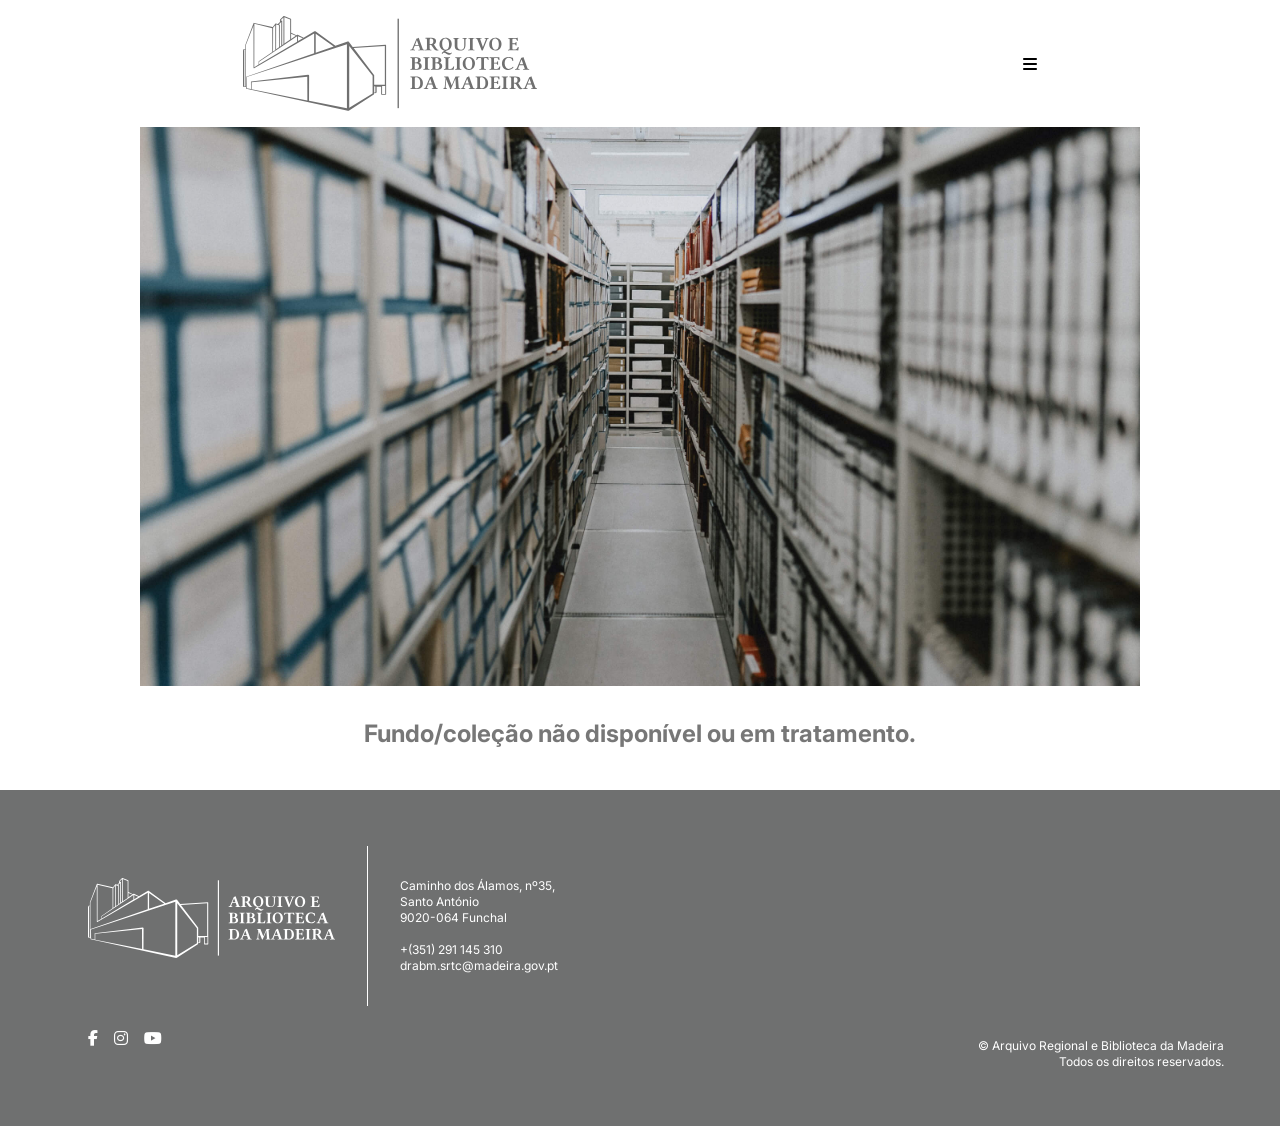
==== commit 87c65e30: "added toggle menu" ====
--- a/src/doacao-notfound.html
+++ b/src/doacao-notfound.html
@@ -12,7 +12,7 @@
 </head>
 <body>
 <nav class="flex w-full items-center justify-around py-4 lg:items-end fixed bg-white ">
-    <a href="https://abm.madeira.gov.pt/"><img src="../assets/logo.svg" alt="logo abm" class="h-[70px]"></a>
+    <a href="https://abm.madeira.gov.pt/"><img src="../assets/logo.svg" alt="logo abm" class="h-[95px]"></a>
     <i class="fa-solid fa-bars lg:hidden"></i>
     <div class="hidden flex-row space-x-4 lg:flex border-b py-2 border-[#707070] w-[1000px] items-center justify-end">
         <a href="info.html" class="text-base uppercase font-bold text-gray-links hover:text-gray-links-hover">Sobre</a>
--- a/src/output.css
+++ b/src/output.css
@@ -588,8 +588,32 @@
   position: fixed;
 }
 
+.absolute{
+  position: absolute;
+}
+
+.relative{
+  position: relative;
+}
+
+.bottom-0{
+  bottom: 0px;
+}
+
+.left-\[77px\]{
+  left: 77px;
+}
+
 .z-40{
   z-index: 40;
+}
+
+.z-50{
+  z-index: 50;
+}
+
+.float-right{
+  float: right;
 }
 
 .mx-auto{
@@ -613,6 +637,14 @@
   margin-top: 2rem;
 }
 
+.mt-\[80px\]{
+  margin-top: 80px;
+}
+
+.mt-\[130px\]{
+  margin-top: 130px;
+}
+
 .flex{
   display: flex;
 }
@@ -625,12 +657,20 @@
   height: 237px;
 }
 
-.h-\[70px\]{
-  height: 70px;
-}
-
 .h-\[80px\]{
   height: 80px;
+}
+
+.h-\[95px\]{
+  height: 95px;
+}
+
+.h-full{
+  height: 100%;
+}
+
+.h-svh{
+  height: 100svh;
 }
 
 .w-\[1000px\]{
@@ -650,8 +690,8 @@
   width: 100%;
 }
 
-.w-\[1200px\]{
-  width: 1200px;
+.cursor-pointer{
+  cursor: pointer;
 }
 
 .flex-row{
@@ -706,6 +746,12 @@
   margin-bottom: calc(1rem * var(--tw-space-y-reverse));
 }
 
+.space-y-8 > :not([hidden]) ~ :not([hidden]){
+  --tw-space-y-reverse: 0;
+  margin-top: calc(2rem * calc(1 - var(--tw-space-y-reverse)));
+  margin-bottom: calc(2rem * var(--tw-space-y-reverse));
+}
+
 .rounded-full{
   border-radius: 9999px;
 }
@@ -714,12 +760,24 @@
   border-width: 1px;
 }
 
+.border-2{
+  border-width: 2px;
+}
+
 .border-b{
   border-bottom-width: 1px;
 }
 
 .border-l{
   border-left-width: 1px;
+}
+
+.border-t{
+  border-top-width: 1px;
+}
+
+.border-t-2{
+  border-top-width: 2px;
 }
 
 .border-\[\#707070\]{
@@ -732,6 +790,11 @@
   border-color: rgb(255 255 255 / var(--tw-border-opacity));
 }
 
+.border-t-white{
+  --tw-border-opacity: 1;
+  border-top-color: rgb(255 255 255 / var(--tw-border-opacity));
+}
+
 .bg-\[\#6F7070\]{
   --tw-bg-opacity: 1;
   background-color: rgb(111 112 112 / var(--tw-bg-opacity));
@@ -742,12 +805,18 @@
   background-color: rgb(255 255 255 / var(--tw-bg-opacity));
 }
 
+.bg-black{
+  --tw-bg-opacity: 1;
+  background-color: rgb(0 0 0 / var(--tw-bg-opacity));
+}
+
+.bg-\[\#707070\]{
+  --tw-bg-opacity: 1;
+  background-color: rgb(112 112 112 / var(--tw-bg-opacity));
+}
+
 .p-14{
   padding: 3.5rem;
-}
-
-.p-20{
-  padding: 5rem;
 }
 
 .p-4{
@@ -783,12 +852,75 @@
   padding-bottom: 1rem;
 }
 
+.px-14{
+  padding-left: 3.5rem;
+  padding-right: 3.5rem;
+}
+
+.px-\[7\.5rem\]{
+  padding-left: 7.5rem;
+  padding-right: 7.5rem;
+}
+
+.py-\[2rem\]{
+  padding-top: 2rem;
+  padding-bottom: 2rem;
+}
+
+.px-\[2rem\]{
+  padding-left: 2rem;
+  padding-right: 2rem;
+}
+
+.py-3{
+  padding-top: 0.75rem;
+  padding-bottom: 0.75rem;
+}
+
+.pt-3{
+  padding-top: 0.75rem;
+}
+
+.pt-8{
+  padding-top: 2rem;
+}
+
 .text-center{
   text-align: center;
 }
 
 .text-end{
   text-align: end;
+}
+
+.text-base{
+  font-size: 1rem;
+  line-height: 1.5rem;
+}
+
+.text-xl{
+  font-size: 1.25rem;
+  line-height: 1.75rem;
+}
+
+.text-xs{
+  font-size: 0.75rem;
+  line-height: 1rem;
+}
+
+.text-4xl{
+  font-size: 2.25rem;
+  line-height: 2.5rem;
+}
+
+.text-3xl{
+  font-size: 1.875rem;
+  line-height: 2.25rem;
+}
+
+.text-lg{
+  font-size: 1.125rem;
+  line-height: 1.75rem;
 }
 
 .text-2xl{
@@ -796,29 +928,9 @@
   line-height: 2rem;
 }
 
-.text-4xl{
-  font-size: 2.25rem;
-  line-height: 2.5rem;
-}
-
-.text-base{
-  font-size: 1rem;
-  line-height: 1.5rem;
-}
-
-.text-lg{
-  font-size: 1.125rem;
-  line-height: 1.75rem;
-}
-
-.text-xl{
-  font-size: 1.25rem;
-  line-height: 1.75rem;
-}
-
-.text-xs{
-  font-size: 0.75rem;
-  line-height: 1rem;
+.text-sm{
+  font-size: 0.875rem;
+  line-height: 1.25rem;
 }
 
 .font-bold{
@@ -1020,8 +1132,12 @@
     margin-top: 25px;
   }
 
-  .sm\:h-\[237px\]{
-    height: 237px;
+  .sm\:block{
+    display: block;
+  }
+
+  .sm\:flex{
+    display: flex;
   }
 
   .sm\:h-\[482px\]{
@@ -1048,18 +1164,62 @@
     justify-content: center;
   }
 
-  .sm\:p-8{
-    padding: 2rem;
+  .sm\:border-l{
+    border-left-width: 1px;
   }
 }
 
 @media (min-width: 1024px){
+  .md\:absolute{
+    position: absolute;
+  }
+
+  .md\:relative{
+    position: relative;
+  }
+
+  .md\:bottom-0{
+    bottom: 0px;
+  }
+
+  .md\:left-0{
+    left: 0px;
+  }
+
+  .md\:left-\[77px\]{
+    left: 77px;
+  }
+
+  .md\:right-\[414px\]{
+    right: 414px;
+  }
+
+  .md\:left-\[45\%\]{
+    left: 45%;
+  }
+
+  .md\:block{
+    display: block;
+  }
+
+  .md\:flex{
+    display: flex;
+  }
+
+  .md\:hidden{
+    display: none;
+  }
+
   .md\:h-\[686px\]{
     height: 686px;
   }
 
   .md\:w-\[1000px\]{
     width: 1000px;
+  }
+
+  .md\:w-\[140px\]{
+    width: 140px;
   }
 
   .md\:text-2xl{
@@ -1637,6 +1797,11 @@
     padding-right: 10rem;
   }
 
+  .lg\:px-\[7\.5rem\]{
+    padding-left: 7.5rem;
+    padding-right: 7.5rem;
+  }
+
   .lg\:text-3xl{
     font-size: 1.875rem;
     line-height: 2.25rem;
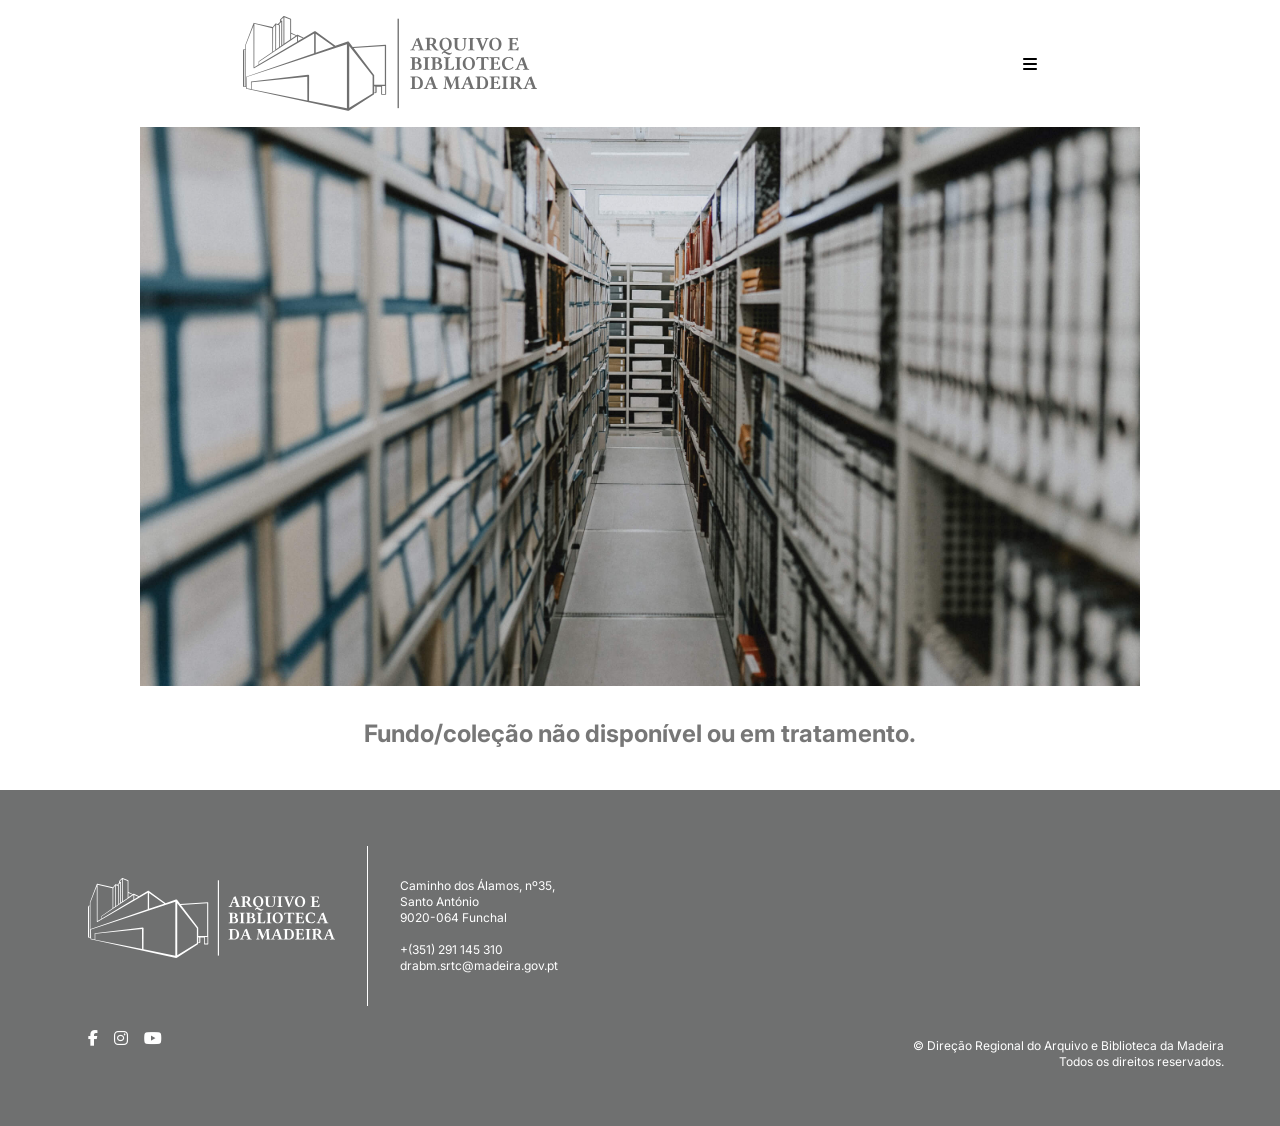
==== commit 163204a2: "fixed footer name on all pages" ====
--- a/src/doacao-notfound.html
+++ b/src/doacao-notfound.html
@@ -10,10 +10,41 @@
     <link href="./output.css" rel="stylesheet">
     <title>Mural ABM</title>
 </head>
-<body>
+<body class="relative">
+<div class="bg-[#707070] absolute w-full h-full z-50 px-8 hidden" id="menu">
+    <div class="float-right mt-8 text-white">
+        <i class="fa-solid fa-xmark text-3xl cursor-pointer" id="close"></i>
+    </div>
+    <div class="flex flex-col justify-center items-center mt-[130px]">
+        <a href="https://abm.madeira.gov.pt/"><img src="../assets/logo_white.svg" alt="logo abm" class="h-[95px]"></a>
+        <div class="flex flex-col mt-16 space-y-8 w-full">
+            <div class="border-t-2 border-t-white flex justify-center pt-3">
+                <a href="info.html" class="uppercase text-white">Sobre</a>
+            </div>
+            <div class="border-t-2 border-t-white flex justify-center pt-3">
+                <a href="index.html" class="uppercase text-white">Mural</a>
+            </div>
+            <div class="border-t-2 border-t-white flex justify-center pt-3">
+                <a href="https://abm.madeira.gov.pt/contactos/" class="uppercase text-white">Contacte-nos</a>
+            </div>
+            <div class="flex flex-row px-8 space-x-4 justify-center pt-8">
+                <a href="https://www.facebook.com/arquivobibliotecamadeira/"><i
+                        class="fa-brands fa-facebook-f text-white text-xl"></i></a>
+                <a href="https://www.instagram.com/arquivo.biblioteca.madeira/"><i
+                        class="fa-brands fa-instagram text-white text-xl"></i></a>
+                <a href="https://www.youtube.com/channel/UCJ10uMI0Lk1GGE_F5EHrBcg"> <i
+                        class="fa-brands fa-youtube text-white text-xl"></i></a>
+            </div>
+            <div class="mt-8">
+                <p class="text-sm text-white text-center">© Direção Regional do Arquivo e Biblioteca da Madeira <br> Todos os direitos
+                    reservados.</p>
+            </div>
+        </div>
+    </div>
+</div>
 <nav class="flex w-full items-center justify-around py-4 lg:items-end fixed bg-white ">
     <a href="https://abm.madeira.gov.pt/"><img src="../assets/logo.svg" alt="logo abm" class="h-[95px]"></a>
-    <i class="fa-solid fa-bars lg:hidden"></i>
+    <i class="fa-solid fa-bars lg:hidden cursor-pointer" id="open"></i>
     <div class="hidden flex-row space-x-4 lg:flex border-b py-2 border-[#707070] w-[1000px] items-center justify-end">
         <a href="info.html" class="text-base uppercase font-bold text-gray-links hover:text-gray-links-hover">Sobre</a>
         <a href="index.html"
@@ -50,10 +81,23 @@
                     class="fa-brands fa-youtube text-white"></i></a>
         </div>
         <div class="mt-8 lg:mr-[150px]">
-            <p class="text-xs text-white text-end ">© Arquivo Regional e Biblioteca da Madeira <br> Todos os direitos
+            <p class="text-xs text-white text-end ">© Direção Regional do Arquivo e Biblioteca da Madeira <br> Todos os direitos
                 reservados.</p>
         </div>
     </div>
 </footer>
+<script>
+    let open = document.getElementById('open');
+    let close = document.getElementById('close');
+    let menu = document.getElementById('menu');
+
+    open.addEventListener('click', function () {
+        menu.classList.remove('hidden');
+    });
+
+    close.addEventListener('click', function () {
+        menu.classList.add('hidden');
+    });
+</script>
 </body>
 </html>
--- a/src/output.css
+++ b/src/output.css
@@ -596,14 +596,6 @@
   position: relative;
 }
 
-.bottom-0{
-  bottom: 0px;
-}
-
-.left-\[77px\]{
-  left: 77px;
-}
-
 .z-40{
   z-index: 40;
 }
@@ -637,10 +629,6 @@
   margin-top: 2rem;
 }
 
-.mt-\[80px\]{
-  margin-top: 80px;
-}
-
 .mt-\[130px\]{
   margin-top: 130px;
 }
@@ -667,10 +655,6 @@
 
 .h-full{
   height: 100%;
-}
-
-.h-svh{
-  height: 100svh;
 }
 
 .w-\[1000px\]{
@@ -760,20 +744,12 @@
   border-width: 1px;
 }
 
-.border-2{
-  border-width: 2px;
-}
-
 .border-b{
   border-bottom-width: 1px;
 }
 
 .border-l{
   border-left-width: 1px;
-}
-
-.border-t{
-  border-top-width: 1px;
 }
 
 .border-t-2{
@@ -800,21 +776,16 @@
   background-color: rgb(111 112 112 / var(--tw-bg-opacity));
 }
 
+.bg-\[\#707070\]{
+  --tw-bg-opacity: 1;
+  background-color: rgb(112 112 112 / var(--tw-bg-opacity));
+}
+
 .bg-white{
   --tw-bg-opacity: 1;
   background-color: rgb(255 255 255 / var(--tw-bg-opacity));
 }
 
-.bg-black{
-  --tw-bg-opacity: 1;
-  background-color: rgb(0 0 0 / var(--tw-bg-opacity));
-}
-
-.bg-\[\#707070\]{
-  --tw-bg-opacity: 1;
-  background-color: rgb(112 112 112 / var(--tw-bg-opacity));
-}
-
 .p-14{
   padding: 3.5rem;
 }
@@ -842,6 +813,11 @@
   padding-right: 2rem;
 }
 
+.px-\[2rem\]{
+  padding-left: 2rem;
+  padding-right: 2rem;
+}
+
 .py-2{
   padding-top: 0.5rem;
   padding-bottom: 0.5rem;
@@ -852,31 +828,11 @@
   padding-bottom: 1rem;
 }
 
-.px-14{
-  padding-left: 3.5rem;
-  padding-right: 3.5rem;
-}
-
-.px-\[7\.5rem\]{
-  padding-left: 7.5rem;
-  padding-right: 7.5rem;
-}
-
 .py-\[2rem\]{
   padding-top: 2rem;
   padding-bottom: 2rem;
 }
 
-.px-\[2rem\]{
-  padding-left: 2rem;
-  padding-right: 2rem;
-}
-
-.py-3{
-  padding-top: 0.75rem;
-  padding-bottom: 0.75rem;
-}
-
 .pt-3{
   padding-top: 0.75rem;
 }
@@ -891,6 +847,11 @@
 
 .text-end{
   text-align: end;
+}
+
+.text-3xl{
+  font-size: 1.875rem;
+  line-height: 2.25rem;
 }
 
 .text-base{
@@ -898,6 +859,11 @@
   line-height: 1.5rem;
 }
 
+.text-sm{
+  font-size: 0.875rem;
+  line-height: 1.25rem;
+}
+
 .text-xl{
   font-size: 1.25rem;
   line-height: 1.75rem;
@@ -906,31 +872,6 @@
 .text-xs{
   font-size: 0.75rem;
   line-height: 1rem;
-}
-
-.text-4xl{
-  font-size: 2.25rem;
-  line-height: 2.5rem;
-}
-
-.text-3xl{
-  font-size: 1.875rem;
-  line-height: 2.25rem;
-}
-
-.text-lg{
-  font-size: 1.125rem;
-  line-height: 1.75rem;
-}
-
-.text-2xl{
-  font-size: 1.5rem;
-  line-height: 2rem;
-}
-
-.text-sm{
-  font-size: 0.875rem;
-  line-height: 1.25rem;
 }
 
 .font-bold{
@@ -1136,10 +1077,6 @@
     display: block;
   }
 
-  .sm\:flex{
-    display: flex;
-  }
-
   .sm\:h-\[482px\]{
     height: 482px;
   }
@@ -1163,45 +1100,9 @@
   .sm\:justify-center{
     justify-content: center;
   }
-
-  .sm\:border-l{
-    border-left-width: 1px;
-  }
 }
 
 @media (min-width: 1024px){
-  .md\:absolute{
-    position: absolute;
-  }
-
-  .md\:relative{
-    position: relative;
-  }
-
-  .md\:bottom-0{
-    bottom: 0px;
-  }
-
-  .md\:left-0{
-    left: 0px;
-  }
-
-  .md\:left-\[77px\]{
-    left: 77px;
-  }
-
-  .md\:right-\[414px\]{
-    right: 414px;
-  }
-
-  .md\:left-\[45\%\]{
-    left: 45%;
-  }
-
-  .md\:block{
-    display: block;
-  }
-
   .md\:flex{
     display: flex;
   }
@@ -1216,10 +1117,6 @@
 
   .md\:w-\[1000px\]{
     width: 1000px;
-  }
-
-  .md\:w-\[140px\]{
-    width: 140px;
   }
 
   .md\:text-2xl{
@@ -1626,6 +1523,14 @@
     top: 2px;
   }
 
+  .lg\:bottom-\[2px\]{
+    bottom: 2px;
+  }
+
+  .lg\:bottom-\[18px\]{
+    bottom: 18px;
+  }
+
   .lg\:z-50{
     z-index: 50;
   }
